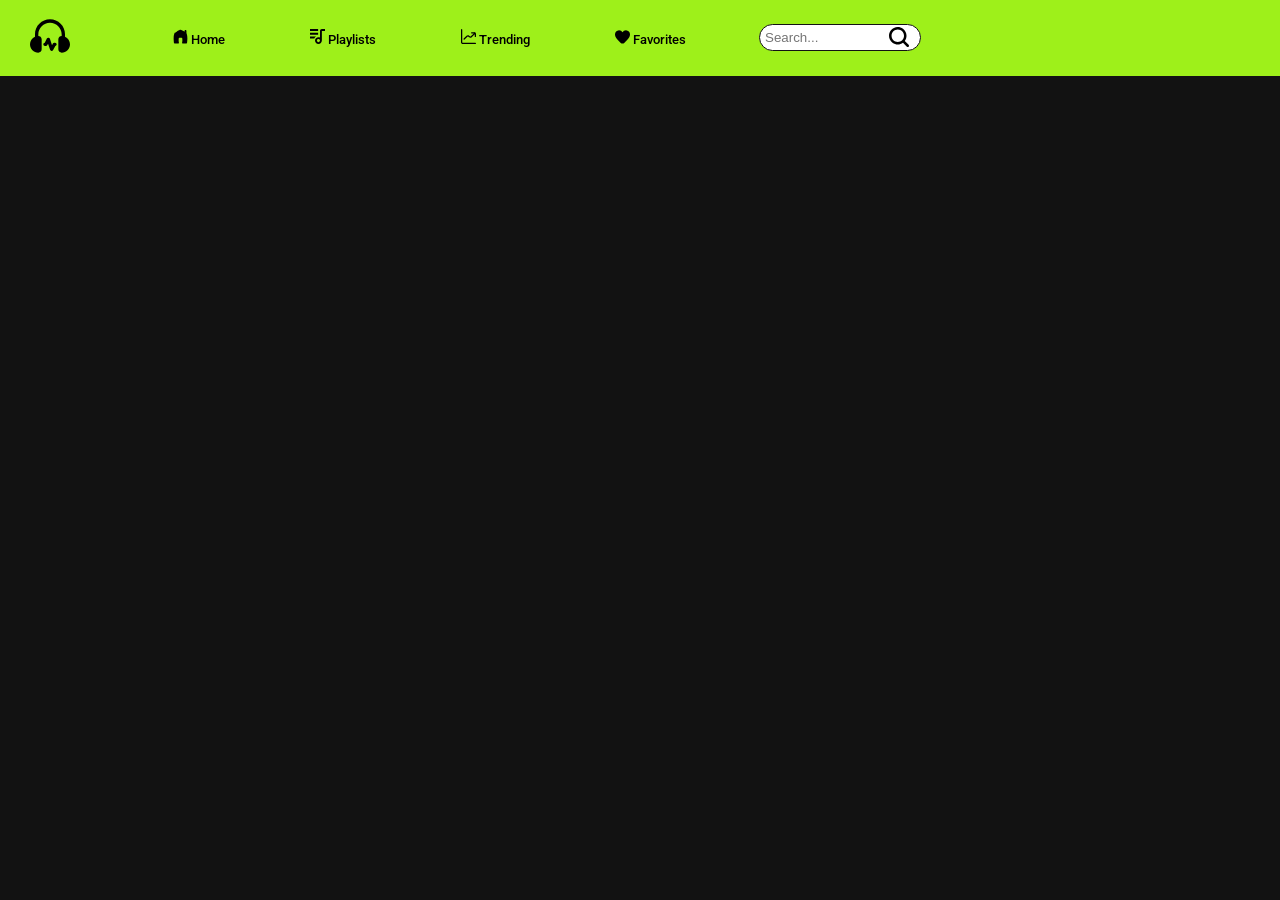
==== index.html @ d9438272 "Search input" ====
<!DOCTYPE html>
<html lang="en">

<head>
    <meta charset="UTF-8">
    <meta name="viewport" content="width=device-width, initial-scale=1.0">
    <title>Document</title>
    <link rel="stylesheet" href="styles/base.css">
    <script type="module" src="js/app.js"></script>
    <link rel="preconnect" href="https://fonts.googleapis.com">
    <link rel="preconnect" href="https://fonts.gstatic.com" crossorigin>
    <link
        href="https://fonts.googleapis.com/css2?family=Inter:ital,opsz,wght@0,14..32,100..900;1,14..32,100..900&family=Montserrat:ital,wght@0,100..900;1,100..900&family=Open+Sans:ital,wght@0,300..800;1,300..800&family=Roboto:ital,wght@0,100..900;1,100..900&display=swap"
        rel="stylesheet">
</head>
<body>
    <header>
        <img src="images/icon.svg" alt="music icon" width="40px">
        <ul>
            <li><img src="images/home.svg" alt="home icon" width="15px"> Home</li>
            <li><img src="images/playlists.svg" alt="playlists icon" width="15px"> Playlists</li>
            <li><img src="images/charts.svg" alt="charts icon" width="15px"> Trending</li>
            <li><img src="images/heart.svg" alt="favorites icon" width="15px"> Favorites</li>
        </ul>
        <div class="search-container">
            <input type="text" placeholder="Search..." class="search-input" id="searchInput">
            <button id="searchBtn"><img src="images/search.svg" alt="" width="20px" class="search-icon"></button>
        </div>
    </header>
    <main>
        <section>
            <div id="trackList"></div>
        </section>
    </main>
    <footer></footer>
</body>

</html>
---- styles/base.css ----
:root {
    --black: #121212;
    --gray: #2C2C2C;
    --cyan: #00B4D8;
    --lime: #9EF01A;
    --text: #E0E0E0;
}

body{
    font-family: "Roboto", sans-serif;
    font-weight: 500;
    margin: 0px;
    background-color: var(--black);
}

h1, h2, h3, p {
    color: var(--text);
}

/************ Header  **************/

header {
    display: grid;
    grid-template-columns: 70px auto 150px auto;
    padding: 16px 30px;
    background-color: var(--lime);
    margin: 0px;
}

header ul {
    display: flex;
    justify-content: space-around;
    padding: 0px 30px;
    font-size: 13px;
}

header li {
    list-style-type: none;
}

/********** Search Bar ***********/

.search-container {
    position: relative;
    max-width: 350px;
    margin-right: 0pc;
}

.search-input {
    position: absolute;
    top: 18%;
    width: 100%;
    padding: 5px;
    border: 1px solid var(--black);
    border-radius: 20px;
    font: 16px;
}

.search-container button {
    position: absolute;
    right: 0px;
    top: 25%;
    background: none;
    border: none;
    padding: 0px;
}

/********** Music Card ********/

.track-card {
    color: var(--text);
    display: flex;
    flex-direction: column;
    padding: 20px;
    text-align: center;
    width: 200px;
    margin: 10px;
}

.track-card:hover{
    border: 1px solid var(--lime);
}

.track-card img {
    align-self: center;
    width: 150px;
}

#trackList {
    display: flex;
    flex-wrap: wrap;
}
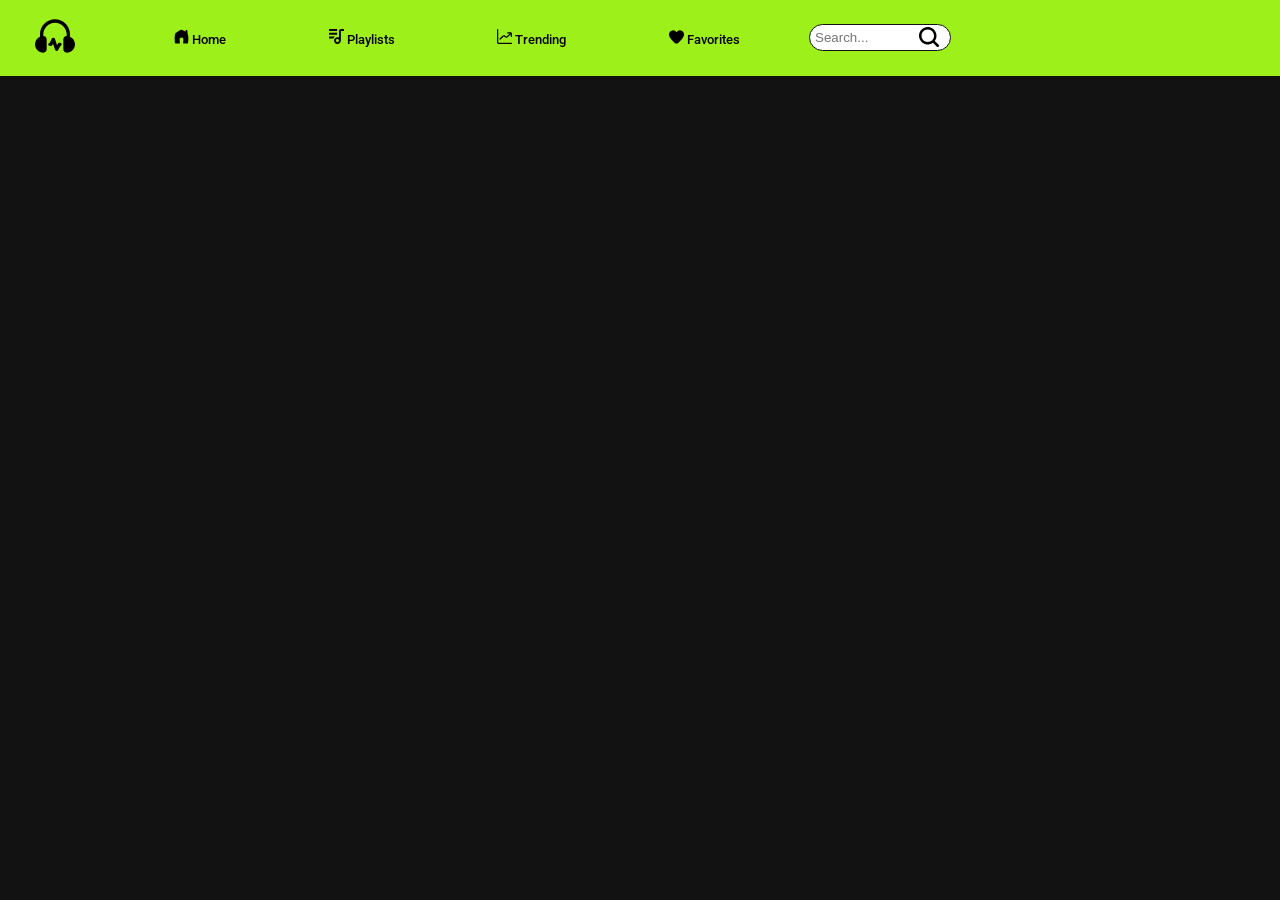
==== commit deb8efb9: "Dynamic Header and Hamburger Menu Included" ====
--- a/index.html
+++ b/index.html
@@ -6,6 +6,7 @@
     <meta name="viewport" content="width=device-width, initial-scale=1.0">
     <title>Document</title>
     <link rel="stylesheet" href="styles/base.css">
+    <link rel="stylesheet" href="styles/large.css">
     <script type="module" src="js/app.js"></script>
     <link rel="preconnect" href="https://fonts.googleapis.com">
     <link rel="preconnect" href="https://fonts.gstatic.com" crossorigin>
@@ -14,19 +15,7 @@
         rel="stylesheet">
 </head>
 <body>
-    <header>
-        <img src="images/icon.svg" alt="music icon" width="40px">
-        <ul>
-            <li><img src="images/home.svg" alt="home icon" width="15px"> Home</li>
-            <li><img src="images/playlists.svg" alt="playlists icon" width="15px"> Playlists</li>
-            <li><img src="images/charts.svg" alt="charts icon" width="15px"> Trending</li>
-            <li><img src="images/heart.svg" alt="favorites icon" width="15px"> Favorites</li>
-        </ul>
-        <div class="search-container">
-            <input type="text" placeholder="Search..." class="search-input" id="searchInput">
-            <button id="searchBtn"><img src="images/search.svg" alt="" width="20px" class="search-icon"></button>
-        </div>
-    </header>
+    <header id="m-header"></header>
     <main>
         <section>
             <div id="trackList"></div>
--- a/styles/base.css
+++ b/styles/base.css
@@ -21,14 +21,18 @@
 
 header {
     display: grid;
-    grid-template-columns: 70px auto 150px auto;
-    padding: 16px 30px;
+    grid-template-columns: 70px auto 200px 50px;
+    padding: 16px 10px;
     background-color: var(--lime);
     margin: 0px;
 }
 
+header img {
+    padding-left: 25px;
+}
+
 header ul {
-    display: flex;
+    display: none;
     justify-content: space-around;
     padding: 0px 30px;
     font-size: 13px;
@@ -38,12 +42,40 @@
     list-style-type: none;
 }
 
+/*********** Hamburger Menu ***********/
+
+.hamburger {
+    grid-column: 4/5;
+    background: none;
+    border: none;
+    margin-right: 0px;
+    padding-right: 0px;
+}
+
+.hamburger::before {
+    content: "\2630";
+    font-size: 30px;
+}
+
+.hamburger.show::before {
+    content: "\00D7";
+    font-size: 34.5px;
+}
+
+.navigations.show {
+    display: flex;
+    justify-content: space-around;
+    grid-column: 1/4;
+    grid-row: 2/3;
+}
+
 /********** Search Bar ***********/
 
 .search-container {
+    grid-column: 3/4;
     position: relative;
     max-width: 350px;
-    margin-right: 0pc;
+    margin-right:20px;
 }
 
 .search-input {
@@ -71,10 +103,18 @@
     color: var(--text);
     display: flex;
     flex-direction: column;
-    padding: 20px;
+    padding: 10px;
     text-align: center;
     width: 200px;
     margin: 10px;
+}
+
+.track-card p {
+    margin: 5px;
+}
+
+.track-card a {
+    text-decoration: none;
 }
 
 .track-card:hover{
@@ -89,5 +129,6 @@
 #trackList {
     display: flex;
     flex-wrap: wrap;
+    justify-content: center;
 }
 
--- a/styles/large.css
+++ b/styles/large.css
@@ -0,0 +1,21 @@
+@media only screen and (min-width: 550px) {
+    header {
+        display: grid;
+        grid-template-columns: 70px auto 150px auto;
+    }
+
+    header ul {
+        display: flex;
+        justify-content: space-around;
+        padding: 0px 30px;
+        font-size: 13px;
+    }
+
+    header li {
+        list-style-type: none;
+    }
+
+    .hamburger {
+        display: none;
+    }
+}
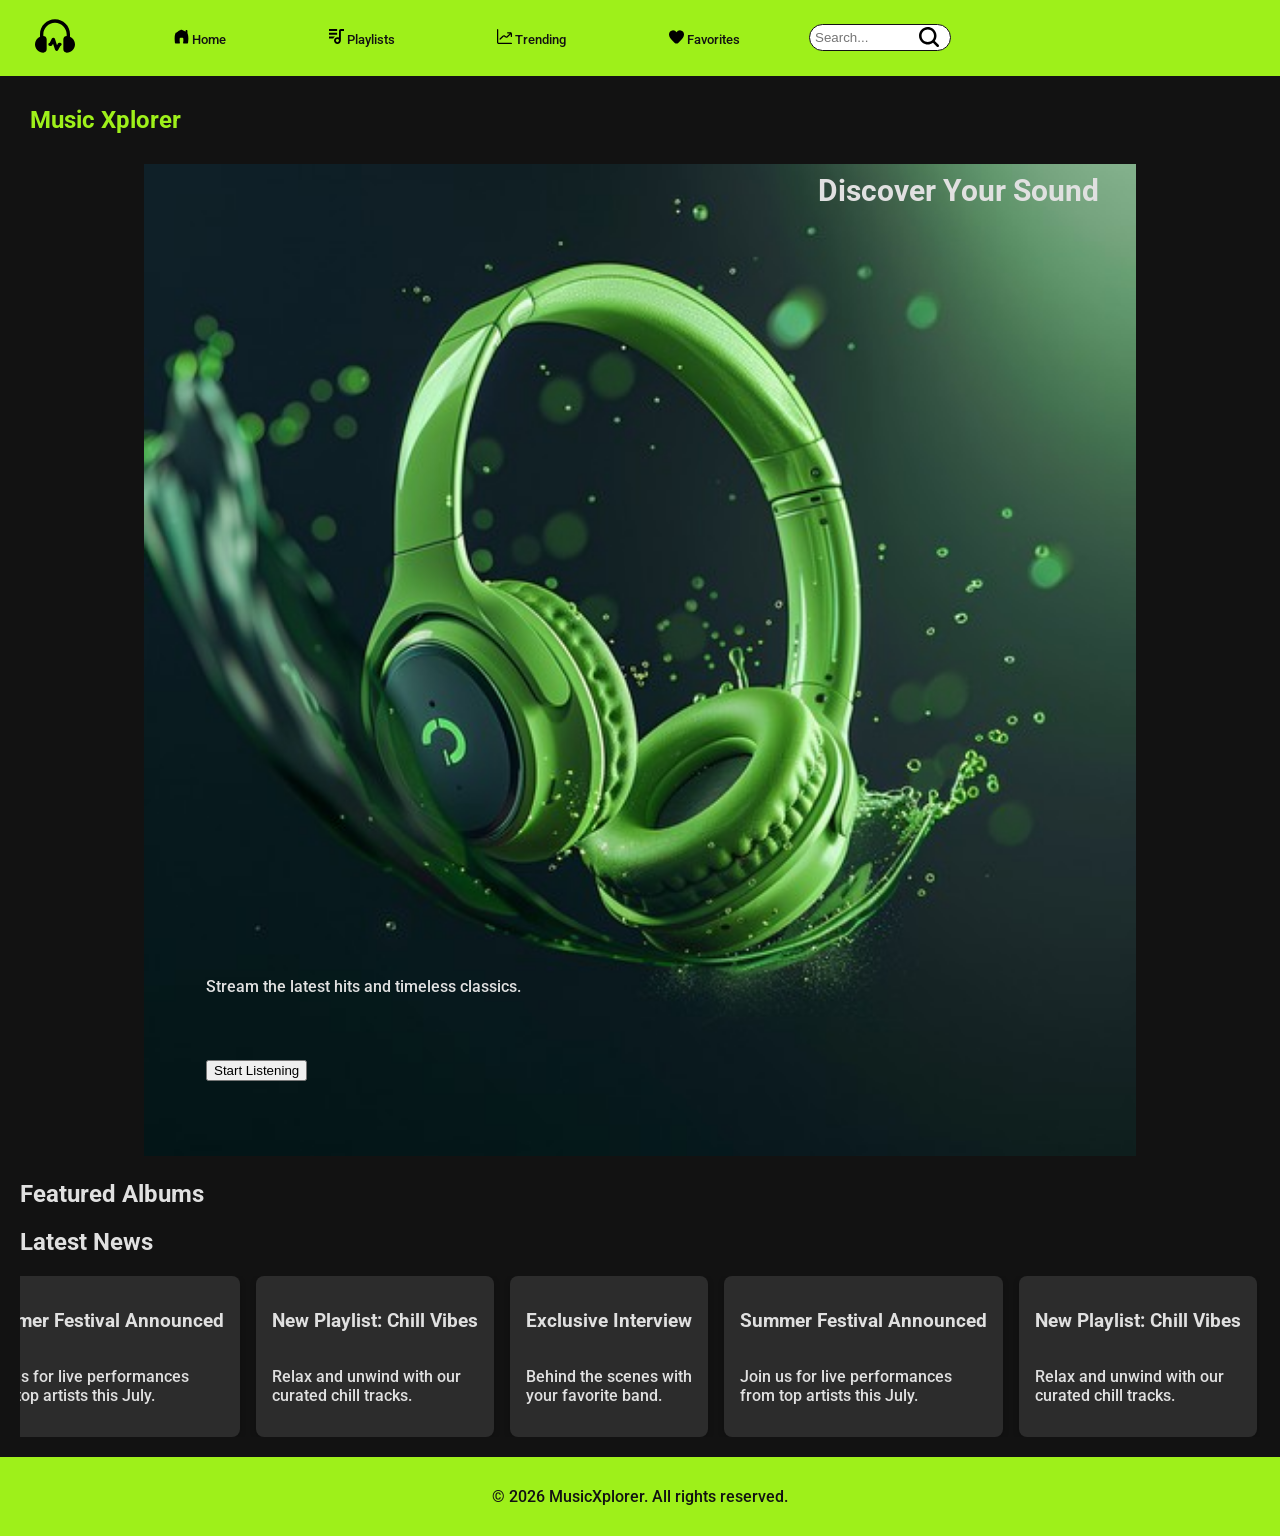
==== commit b0edf5cc: "home and playlists page" ====
--- a/index.html
+++ b/index.html
@@ -14,14 +14,70 @@
         href="https://fonts.googleapis.com/css2?family=Inter:ital,opsz,wght@0,14..32,100..900;1,14..32,100..900&family=Montserrat:ital,wght@0,100..900;1,100..900&family=Open+Sans:ital,wght@0,300..800;1,300..800&family=Roboto:ital,wght@0,100..900;1,100..900&display=swap"
         rel="stylesheet">
 </head>
+
 <body>
     <header id="m-header"></header>
     <main>
         <section>
             <div id="trackList"></div>
         </section>
+        <section>
+            <h1>Music Xplorer</h1>
+            <div class="hero">
+                <img src="images/hero1.jpg" alt="">
+                <h2>Discover Your Sound</h2>
+                <p>Stream the latest hits and timeless classics.</p>
+                <a href="playlist.html"><button>Start Listening</button></a>
+            </div>
+            <div class="featured">
+                <h2>Featured Albums</h2>
+                <div class="albumList"></div>
+            </div>
+        </section>
+        <section class="news">
+            <h2>Latest News</h2>
+            <div class="news-carousel">
+                <div class="news-card">
+                    <h3>Summer Festival Announced</h3>
+                    <p>Join us for live performances from top artists this July.</p>
+                </div>
+                <div class="news-card">
+                    <h3>New Playlist: Chill Vibes</h3>
+                    <p>Relax and unwind with our curated chill tracks.</p>
+                </div>
+                <div class="news-card">
+                    <h3>Exclusive Interview</h3>
+                    <p>Behind the scenes with your favorite band.</p>
+                </div>
+                <div class="news-card">
+                    <h3>Summer Festival Announced</h3>
+                    <p>Join us for live performances from top artists this July.</p>
+                </div>
+                <div class="news-card">
+                    <h3>New Playlist: Chill Vibes</h3>
+                    <p>Relax and unwind with our curated chill tracks.</p>
+                </div>
+                <div class="news-card">
+                    <h3>Exclusive Interview</h3>
+                    <p>Behind the scenes with your favorite band.</p>
+                </div>
+                <div class="news-card">
+                    <h3>Summer Festival Announced</h3>
+                    <p>Join us for live performances from top artists this July.</p>
+                </div>
+                <div class="news-card">
+                    <h3>New Playlist: Chill Vibes</h3>
+                    <p>Relax and unwind with our curated chill tracks.</p>
+                </div>
+                <div class="news-card">
+                    <h3>Exclusive Interview</h3>
+                    <p>Behind the scenes with your favorite band.</p>
+                </div>
+            </div>
+        </section>
+
     </main>
-    <footer></footer>
+    <footer id="m-footer"></footer>
 </body>
 
 </html>
--- a/styles/base.css
+++ b/styles/base.css
@@ -13,7 +13,16 @@
     background-color: var(--black);
 }
 
-h1, h2, h3, p {
+main {
+    padding: 0px 20px;
+}
+
+h1 {
+    color: var(--lime);
+    padding: 10px;
+}
+
+h2, h3, p {
     color: var(--text);
 }
 
@@ -40,6 +49,11 @@
 
 header li {
     list-style-type: none;
+}
+
+header a {
+    text-decoration: none;
+    color: var(--black);
 }
 
 /*********** Hamburger Menu ***********/
@@ -132,3 +146,72 @@
     justify-content: center;
 }
 
+
+/********** Hero Image *********/
+
+.hero {
+    position: relative;
+}
+
+.hero img {
+    position: block;
+    width: 80%;
+    margin: 0 10%;
+}
+
+.hero h2 {
+    position: absolute;
+    top: 0%;
+    right: 13%;
+    font-size: 30px;
+    margin: 9px 0px;
+}
+
+.hero p {
+    position: absolute;
+    top: 80%;
+    left: 15%;
+}
+
+.hero button {
+    position: absolute;
+    top: 90%;
+    left: 15%;
+}
+
+.news-carousel {
+  display: flex;
+  gap: 1rem;
+  overflow-x: hidden;          
+  white-space: nowrap;
+  margin-bottom: 20px;     
+}
+
+.news-card {
+  display: grid;       
+  width: 250px;
+  background: var(--gray);
+  border-radius: 8px;
+  padding: 1rem;
+  box-shadow: 0 2px 6px rgba(0,0,0,0.2);
+}
+
+.news-card p {
+  white-space: normal;
+  word-wrap: break-word;
+  overflow-wrap: break-word;
+  max-width: 100%;
+}
+
+footer {
+    background-color: var(--lime);
+    margin: 0px;
+    text-align: center;
+}
+
+footer p {
+    color: var(--black);
+    margin: 0px;
+    padding: 30px;
+}
+
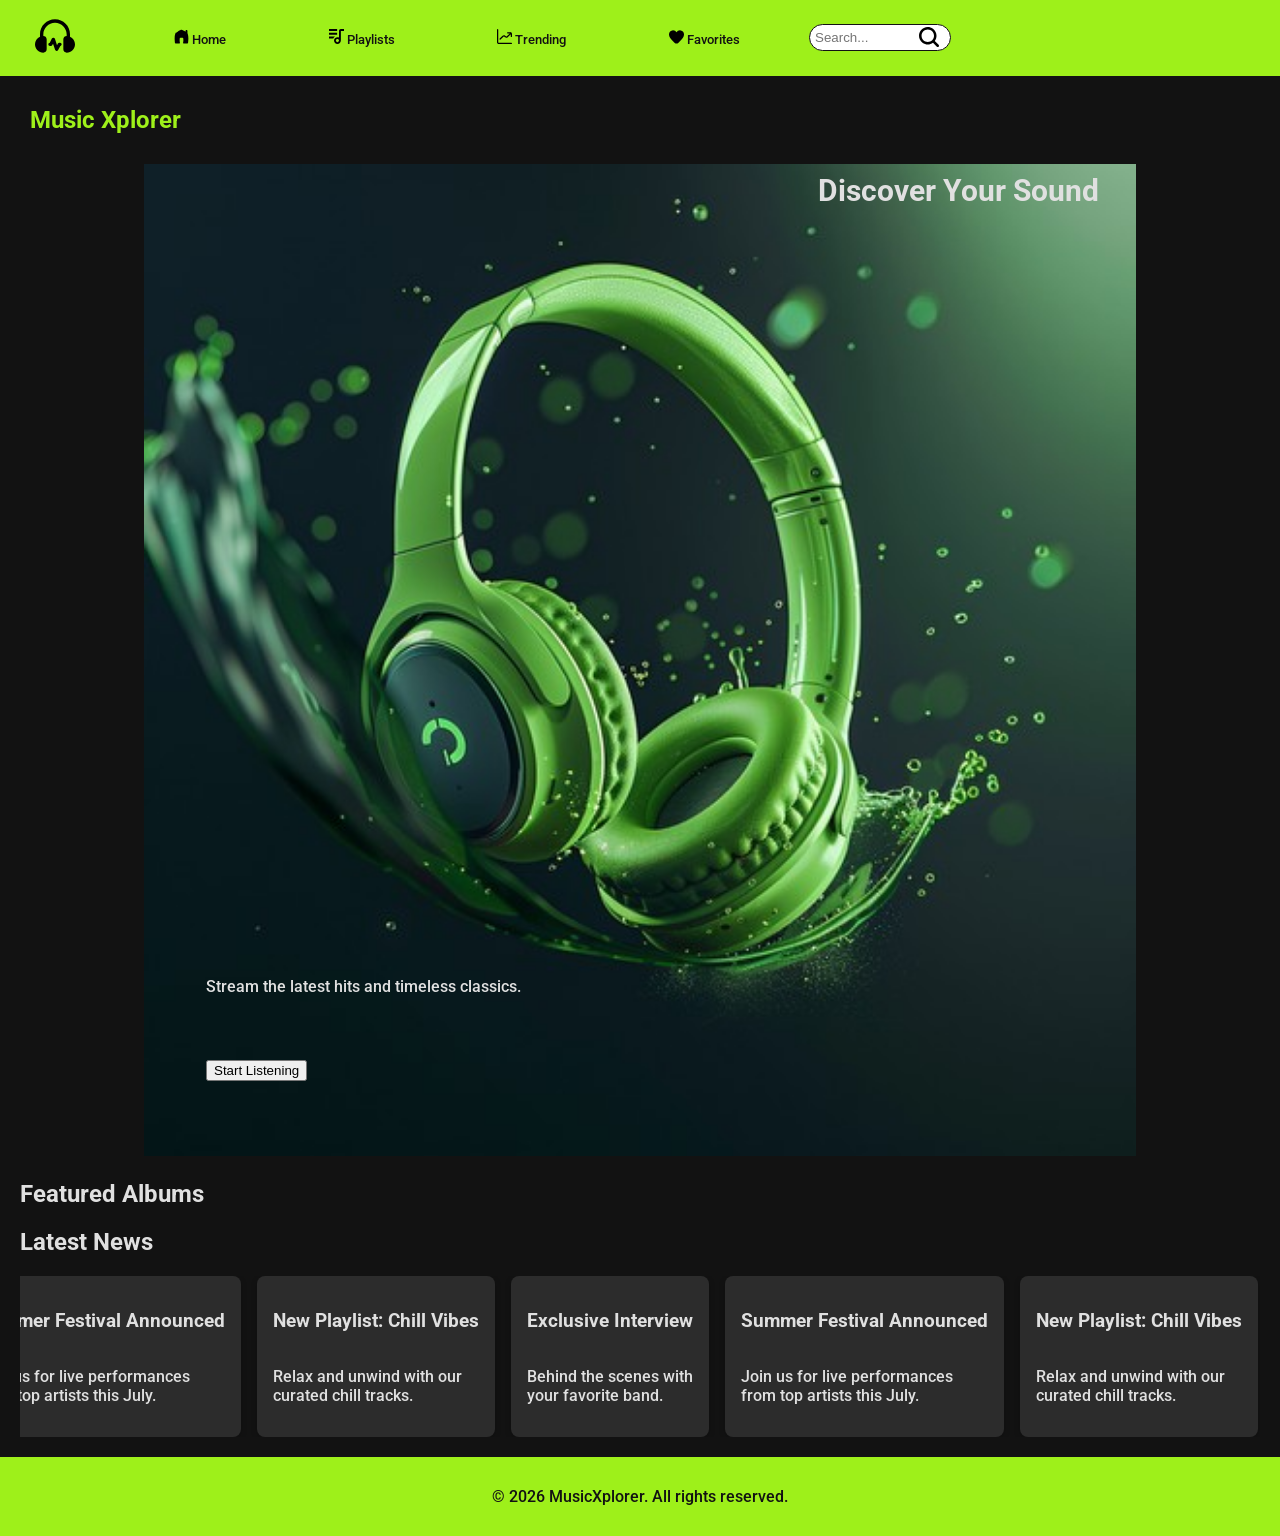
==== commit e68243a0: "correction" ====
--- a/index.html
+++ b/index.html
@@ -4,7 +4,7 @@
 <head>
     <meta charset="UTF-8">
     <meta name="viewport" content="width=device-width, initial-scale=1.0">
-    <title>Document</title>
+    <title>Music Xplorer</title>
     <link rel="stylesheet" href="styles/base.css">
     <link rel="stylesheet" href="styles/large.css">
     <script type="module" src="js/app.js"></script>
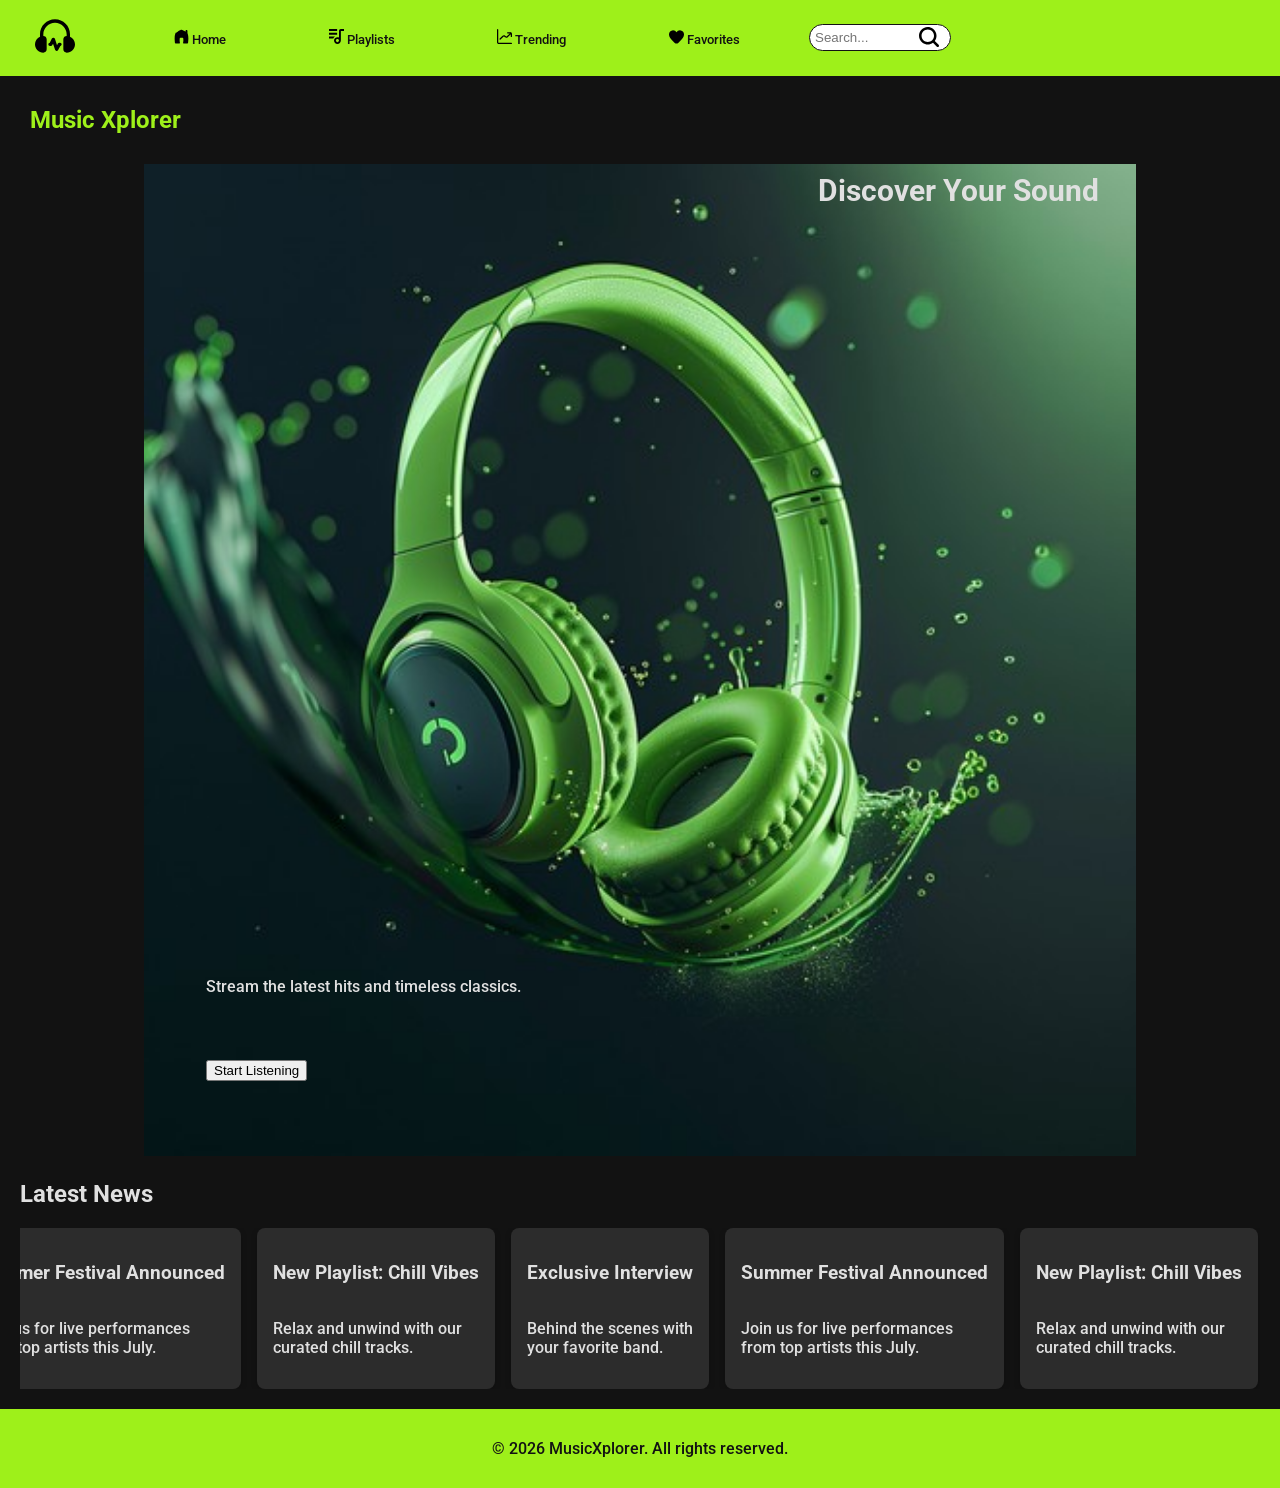
==== commit d67a58fa: "favorites playlist added" ====
--- a/index.html
+++ b/index.html
@@ -28,10 +28,6 @@
                 <h2>Discover Your Sound</h2>
                 <p>Stream the latest hits and timeless classics.</p>
                 <a href="playlist.html"><button>Start Listening</button></a>
-            </div>
-            <div class="featured">
-                <h2>Featured Albums</h2>
-                <div class="albumList"></div>
             </div>
         </section>
         <section class="news">
--- a/styles/base.css
+++ b/styles/base.css
@@ -6,7 +6,7 @@
     --text: #E0E0E0;
 }
 
-body{
+body {
     font-family: "Roboto", sans-serif;
     font-weight: 500;
     margin: 0px;
@@ -22,7 +22,9 @@
     padding: 10px;
 }
 
-h2, h3, p {
+h2,
+h3,
+p {
     color: var(--text);
 }
 
@@ -89,7 +91,7 @@
     grid-column: 3/4;
     position: relative;
     max-width: 350px;
-    margin-right:20px;
+    margin-right: 20px;
 }
 
 .search-input {
@@ -131,7 +133,7 @@
     text-decoration: none;
 }
 
-.track-card:hover{
+.track-card:hover {
     border: 1px solid var(--lime);
 }
 
@@ -140,7 +142,7 @@
     width: 150px;
 }
 
-#trackList {
+#trackList, #trending {
     display: flex;
     flex-wrap: wrap;
     justify-content: center;
@@ -180,28 +182,86 @@
 }
 
 .news-carousel {
-  display: flex;
-  gap: 1rem;
-  overflow-x: hidden;          
-  white-space: nowrap;
-  margin-bottom: 20px;     
+    display: flex;
+    gap: 1rem;
+    overflow-x: hidden;
+    white-space: nowrap;
+    margin-bottom: 20px;
 }
 
 .news-card {
-  display: grid;       
-  width: 250px;
-  background: var(--gray);
-  border-radius: 8px;
-  padding: 1rem;
-  box-shadow: 0 2px 6px rgba(0,0,0,0.2);
+    display: grid;
+    width: 250px;
+    background: var(--gray);
+    border-radius: 8px;
+    padding: 1rem;
+    box-shadow: 0 2px 6px rgba(0, 0, 0, 0.2);
 }
 
 .news-card p {
-  white-space: normal;
-  word-wrap: break-word;
-  overflow-wrap: break-word;
-  max-width: 100%;
-}
+    white-space: normal;
+    word-wrap: break-word;
+    overflow-wrap: break-word;
+    max-width: 100%;
+}
+
+.songlist, .favPlaylist {
+    background-color: var(--gray);
+    padding: 10px;
+    margin: 30px 0px;
+    border-radius: 10px;
+}
+
+.songlist h3 {
+    margin-left: 10px;
+    font-size: 22px;
+}
+
+.rowsong a {
+    display: flex;
+    flex-direction: row;
+    padding: 10px;
+    text-decoration: none;
+    border: 1px solid var(--lime);
+    border-radius: 30px;
+    padding: 0px;
+    margin: 8px 0px;
+    background-color: var(--black);
+}
+
+.rowsong a p {
+    padding: 5px;
+    justify-self: center;
+}
+
+.rowsong a img {
+    border-radius: 40px;
+    margin: auto 10px;
+}
+
+.favo {
+    border: 1px solid var(--cyan);
+    padding: 10px;
+    margin: 10px 0px;
+    border-radius: 10px;
+    display: flex;
+    flex-direction: column;
+    background-color: var(--black);
+}
+
+.favo button {
+    width: 100px;
+}
+
+.favo a {
+    text-decoration: none;
+    color: var(--text);
+    padding-bottom: 5px;
+}
+
+
+
+/*********** Footer *********/
 
 footer {
     background-color: var(--lime);
@@ -213,5 +273,4 @@
     color: var(--black);
     margin: 0px;
     padding: 30px;
-}
-
+}
